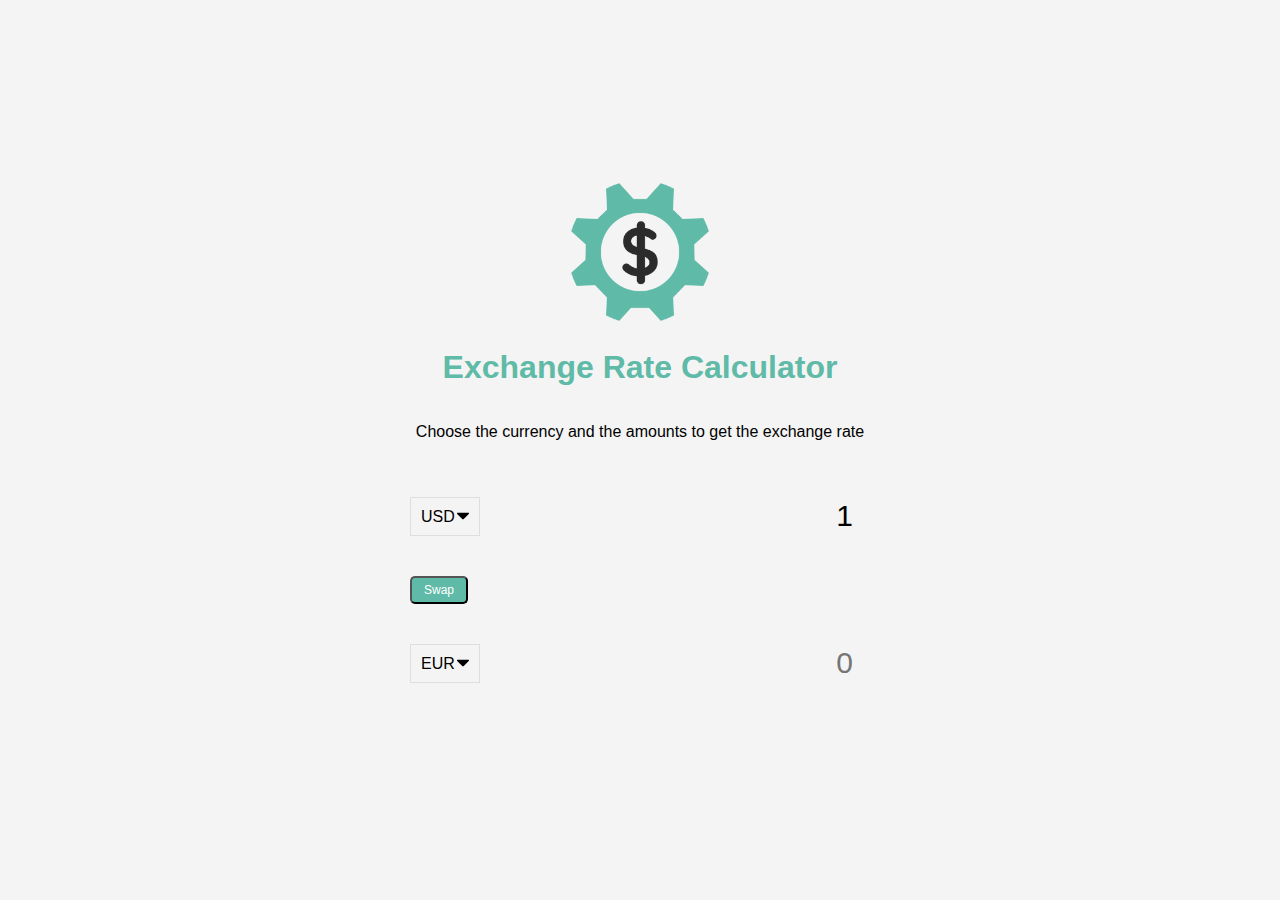
==== exchangeRate/index.html @ 1db492ee "add exchangeRate file" ====
<!DOCTYPE html>
<html lang="en">
  <head>
    <meta charset="UTF-8" />
    <meta name="viewport" content="width=device-width, initial-scale=1.0" />
    <meta http-equiv="X-UA-Compatible" content="ie=edge" />
    <title>Exchange Rate Calculator</title>
    <link rel="stylesheet" href="style.css" />
  </head>
  <body>
    <img src="img/money.png" alt="" class="money-img" />
    <h1>Exchange Rate Calculator</h1>
    <p>Choose the currency and the amounts to get the exchange rate</p>

    <div class="container">
      <div class="currency">
        <select id="currency-one">
          <option value="AED">AED</option>
          <option value="ARS">ARS</option>
          <option value="AUD">AUD</option>
          <option value="BGN">BGN</option>
          <option value="BRL">BRL</option>
          <option value="BSD">BSD</option>
          <option value="CAD">CAD</option>
          <option value="CHF">CHF</option>
          <option value="CLP">CLP</option>
          <option value="CNY">CNY</option>
          <option value="COP">COP</option>
          <option value="CZK">CZK</option>
          <option value="DKK">DKK</option>
          <option value="DOP">DOP</option>
          <option value="EGP">EGP</option>
          <option value="EUR">EUR</option>
          <option value="FJD">FJD</option>
          <option value="GBP">GBP</option>
          <option value="GTQ">GTQ</option>
          <option value="HKD">HKD</option>
          <option value="HRK">HRK</option>
          <option value="HUF">HUF</option>
          <option value="IDR">IDR</option>
          <option value="ILS">ILS</option>
          <option value="INR">INR</option>
          <option value="ISK">ISK</option>
          <option value="JPY">JPY</option>
          <option value="KRW">KRW</option>
          <option value="KZT">KZT</option>
          <option value="MXN">MXN</option>
          <option value="MYR">MYR</option>
          <option value="NOK">NOK</option>
          <option value="NZD">NZD</option>
          <option value="PAB">PAB</option>
          <option value="PEN">PEN</option>
          <option value="PHP">PHP</option>
          <option value="PKR">PKR</option>
          <option value="PLN">PLN</option>
          <option value="PYG">PYG</option>
          <option value="RON">RON</option>
          <option value="RUB">RUB</option>
          <option value="SAR">SAR</option>
          <option value="SEK">SEK</option>
          <option value="SGD">SGD</option>
          <option value="THB">THB</option>
          <option value="TRY">TRY</option>
          <option value="TWD">TWD</option>
          <option value="UAH">UAH</option>
          <option value="USD" selected>USD</option>
          <option value="UYU">UYU</option>
          <option value="VND">VND</option>
          <option value="ZAR">ZAR</option>
        </select>
        <input type="number" id="amount-one" placeholder="0" value="1" />
      </div>

      <div class="swap-rate-container">
        <button class="btn" id="swap">
          Swap
        </button>
        <div class="rate" id="rate"></div>
      </div>

      <div class="currency">
        <select id="currency-two">
          <option value="AED">AED</option>
          <option value="ARS">ARS</option>
          <option value="AUD">AUD</option>
          <option value="BGN">BGN</option>
          <option value="BRL">BRL</option>
          <option value="BSD">BSD</option>
          <option value="CAD">CAD</option>
          <option value="CHF">CHF</option>
          <option value="CLP">CLP</option>
          <option value="CNY">CNY</option>
          <option value="COP">COP</option>
          <option value="CZK">CZK</option>
          <option value="DKK">DKK</option>
          <option value="DOP">DOP</option>
          <option value="EGP">EGP</option>
          <option value="EUR" selected>EUR</option>
          <option value="FJD">FJD</option>
          <option value="GBP">GBP</option>
          <option value="GTQ">GTQ</option>
          <option value="HKD">HKD</option>
          <option value="HRK">HRK</option>
          <option value="HUF">HUF</option>
          <option value="IDR">IDR</option>
          <option value="ILS">ILS</option>
          <option value="INR">INR</option>
          <option value="ISK">ISK</option>
          <option value="JPY">JPY</option>
          <option value="KRW">KRW</option>
          <option value="KZT">KZT</option>
          <option value="MXN">MXN</option>
          <option value="MYR">MYR</option>
          <option value="NOK">NOK</option>
          <option value="NZD">NZD</option>
          <option value="PAB">PAB</option>
          <option value="PEN">PEN</option>
          <option value="PHP">PHP</option>
          <option value="PKR">PKR</option>
          <option value="PLN">PLN</option>
          <option value="PYG">PYG</option>
          <option value="RON">RON</option>
          <option value="RUB">RUB</option>
          <option value="SAR">SAR</option>
          <option value="SEK">SEK</option>
          <option value="SGD">SGD</option>
          <option value="THB">THB</option>
          <option value="TRY">TRY</option>
          <option value="TWD">TWD</option>
          <option value="UAH">UAH</option>
          <option value="USD">USD</option>
          <option value="UYU">UYU</option>
          <option value="VND">VND</option>
          <option value="ZAR">ZAR</option>
        </select>
        <input type="number" id="amount-two" placeholder="0" />
      </div>
    </div>

    <script src="script.js"></script>
  </body>
</html>
---- exchangeRate/style.css ----
:root {
  --primary-color: #5fbaa7;
}

* {
  box-sizing: border-box;
}

body {
  background-color: #f4f4f4;
  font-family: Arial, Helvetica, sans-serif;
  display: flex;
  flex-direction: column;
  align-items: center;
  justify-content: center;
  height: 100vh;
  margin: 0;
  padding: 20px;
}

h1 {
  color: var(--primary-color);
}

p {
  text-align: center;
}

.btn {
  color: #fff;
  background: var(--primary-color);
  cursor: pointer;
  border-radius: 5px;
  font-size: 12px;
  padding: 5px 12px;
}

.money-img {
  width: 150px;
}

.currency {
  padding: 40px 0;
  display: flex;
  align-items: center;
  justify-content: space-between;
}

.currency select {
  padding: 10px 20px 10px 10px;
  -moz-appearance: none;
  -webkit-appearance: none;
  appearance: none;
  border: 1px solid #dedede;
  font-size: 16px;
  background: transparent;
  background-image: url('data:image/svg+xml;charset=US-ASCII,%3Csvg%20xmlns%3D%22http%3A%2F%2Fwww.w3.org%2F2000%2Fsvg%22%20width%3D%22292.4%22%20height%3D%22292.4%22%3E%3Cpath%20fill%3D%22%20000002%22%20d%3D%22M287%2069.4a17.6%2017.6%200%200%200-13-5.4H18.4c-5%200-9.3%201.8-12.9%205.4A17.6%2017.6%200%200%200%200%2082.2c0%205%201.8%209.3%205.4%2012.9l128%20127.9c3.6%203.6%207.8%205.4%2012.8%205.4s9.2-1.8%2012.8-5.4L287%2095c3.5-3.5%205.4-7.8%205.4-12.8%200-5-1.9-9.2-5.5-12.8z%22%2F%3E%3C%2Fsvg%3E');
  background-position: right 10px top 50%, 0, 0;
  background-size: 12px auto, 100%;
  background-repeat: no-repeat;
}

.currency input {
  border: 0;
  background: transparent;
  font-size: 30px;
  text-align: right;
}

.swap-rate-container {
  display: flex;
  align-items: center;
  justify-content: space-between;
}

.rate {
  color: var(--primary-color);
  font-size: 14px;
  padding: 0 10px;
}

select:focus,
input:focus,
button:focus {
  outline: 0;
}

@media (max-width: 600px) {
  .currency input {
    width: 200px;
  }
}
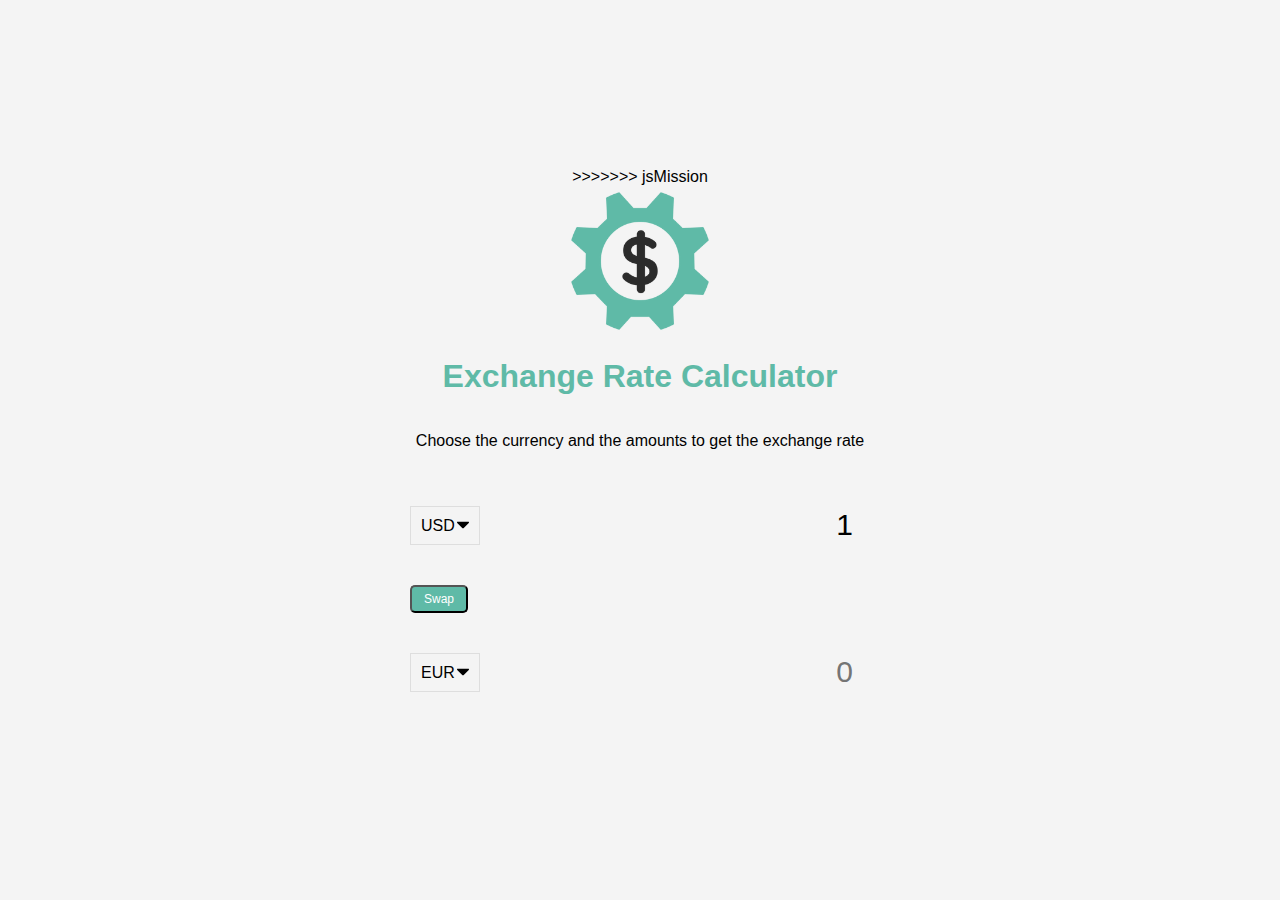
==== commit 61eaa9e2: "Merge branch 'jsMission' into gh-pages" ====
--- a/exchangeRate/index.html
+++ b/exchangeRate/index.html
@@ -1,142 +1,148 @@
 <!DOCTYPE html>
 <html lang="en">
-  <head>
-    <meta charset="UTF-8" />
-    <meta name="viewport" content="width=device-width, initial-scale=1.0" />
-    <meta http-equiv="X-UA-Compatible" content="ie=edge" />
-    <title>Exchange Rate Calculator</title>
-    <link rel="stylesheet" href="style.css" />
-  </head>
-  <body>
-    <img src="img/money.png" alt="" class="money-img" />
-    <h1>Exchange Rate Calculator</h1>
-    <p>Choose the currency and the amounts to get the exchange rate</p>
 
-    <div class="container">
-      <div class="currency">
-        <select id="currency-one">
-          <option value="AED">AED</option>
-          <option value="ARS">ARS</option>
-          <option value="AUD">AUD</option>
-          <option value="BGN">BGN</option>
-          <option value="BRL">BRL</option>
-          <option value="BSD">BSD</option>
-          <option value="CAD">CAD</option>
-          <option value="CHF">CHF</option>
-          <option value="CLP">CLP</option>
-          <option value="CNY">CNY</option>
-          <option value="COP">COP</option>
-          <option value="CZK">CZK</option>
-          <option value="DKK">DKK</option>
-          <option value="DOP">DOP</option>
-          <option value="EGP">EGP</option>
-          <option value="EUR">EUR</option>
-          <option value="FJD">FJD</option>
-          <option value="GBP">GBP</option>
-          <option value="GTQ">GTQ</option>
-          <option value="HKD">HKD</option>
-          <option value="HRK">HRK</option>
-          <option value="HUF">HUF</option>
-          <option value="IDR">IDR</option>
-          <option value="ILS">ILS</option>
-          <option value="INR">INR</option>
-          <option value="ISK">ISK</option>
-          <option value="JPY">JPY</option>
-          <option value="KRW">KRW</option>
-          <option value="KZT">KZT</option>
-          <option value="MXN">MXN</option>
-          <option value="MYR">MYR</option>
-          <option value="NOK">NOK</option>
-          <option value="NZD">NZD</option>
-          <option value="PAB">PAB</option>
-          <option value="PEN">PEN</option>
-          <option value="PHP">PHP</option>
-          <option value="PKR">PKR</option>
-          <option value="PLN">PLN</option>
-          <option value="PYG">PYG</option>
-          <option value="RON">RON</option>
-          <option value="RUB">RUB</option>
-          <option value="SAR">SAR</option>
-          <option value="SEK">SEK</option>
-          <option value="SGD">SGD</option>
-          <option value="THB">THB</option>
-          <option value="TRY">TRY</option>
-          <option value="TWD">TWD</option>
-          <option value="UAH">UAH</option>
-          <option value="USD" selected>USD</option>
-          <option value="UYU">UYU</option>
-          <option value="VND">VND</option>
-          <option value="ZAR">ZAR</option>
-        </select>
-        <input type="number" id="amount-one" placeholder="0" value="1" />
-      </div>
 
-      <div class="swap-rate-container">
-        <button class="btn" id="swap">
-          Swap
-        </button>
-        <div class="rate" id="rate"></div>
-      </div>
+<head>
+  <meta charset="UTF-8" />
+  <meta name="viewport" content="width=device-width, initial-scale=1.0" />
+  <meta http-equiv="X-UA-Compatible" content="ie=edge" />
+  <title>Exchange Rate Calculator</title>
+  <link rel="stylesheet" href="style.css" />
+  <script src="../formValidator/jquery-3.5.1.js"></script>
+  >>>>>>> jsMission
+</head>
 
-      <div class="currency">
-        <select id="currency-two">
-          <option value="AED">AED</option>
-          <option value="ARS">ARS</option>
-          <option value="AUD">AUD</option>
-          <option value="BGN">BGN</option>
-          <option value="BRL">BRL</option>
-          <option value="BSD">BSD</option>
-          <option value="CAD">CAD</option>
-          <option value="CHF">CHF</option>
-          <option value="CLP">CLP</option>
-          <option value="CNY">CNY</option>
-          <option value="COP">COP</option>
-          <option value="CZK">CZK</option>
-          <option value="DKK">DKK</option>
-          <option value="DOP">DOP</option>
-          <option value="EGP">EGP</option>
-          <option value="EUR" selected>EUR</option>
-          <option value="FJD">FJD</option>
-          <option value="GBP">GBP</option>
-          <option value="GTQ">GTQ</option>
-          <option value="HKD">HKD</option>
-          <option value="HRK">HRK</option>
-          <option value="HUF">HUF</option>
-          <option value="IDR">IDR</option>
-          <option value="ILS">ILS</option>
-          <option value="INR">INR</option>
-          <option value="ISK">ISK</option>
-          <option value="JPY">JPY</option>
-          <option value="KRW">KRW</option>
-          <option value="KZT">KZT</option>
-          <option value="MXN">MXN</option>
-          <option value="MYR">MYR</option>
-          <option value="NOK">NOK</option>
-          <option value="NZD">NZD</option>
-          <option value="PAB">PAB</option>
-          <option value="PEN">PEN</option>
-          <option value="PHP">PHP</option>
-          <option value="PKR">PKR</option>
-          <option value="PLN">PLN</option>
-          <option value="PYG">PYG</option>
-          <option value="RON">RON</option>
-          <option value="RUB">RUB</option>
-          <option value="SAR">SAR</option>
-          <option value="SEK">SEK</option>
-          <option value="SGD">SGD</option>
-          <option value="THB">THB</option>
-          <option value="TRY">TRY</option>
-          <option value="TWD">TWD</option>
-          <option value="UAH">UAH</option>
-          <option value="USD">USD</option>
-          <option value="UYU">UYU</option>
-          <option value="VND">VND</option>
-          <option value="ZAR">ZAR</option>
-        </select>
-        <input type="number" id="amount-two" placeholder="0" />
-      </div>
+<body>
+  <img src="img/money.png" alt="" class="money-img" />
+  <h1>Exchange Rate Calculator</h1>
+  <p>Choose the currency and the amounts to get the exchange rate</p>
+
+  <div class="container">
+    <div class="currency">
+      <select id="currency-one">
+        <option value="AED">AED</option>
+        <option value="ARS">ARS</option>
+        <option value="AUD">AUD</option>
+        <option value="BGN">BGN</option>
+        <option value="BRL">BRL</option>
+        <option value="BSD">BSD</option>
+        <option value="CAD">CAD</option>
+        <option value="CHF">CHF</option>
+        <option value="CLP">CLP</option>
+        <option value="CNY">CNY</option>
+        <option value="COP">COP</option>
+        <option value="CZK">CZK</option>
+        <option value="DKK">DKK</option>
+        <option value="DOP">DOP</option>
+        <option value="EGP">EGP</option>
+        <option value="EUR">EUR</option>
+        <option value="FJD">FJD</option>
+        <option value="GBP">GBP</option>
+        <option value="GTQ">GTQ</option>
+        <option value="HKD">HKD</option>
+        <option value="HRK">HRK</option>
+        <option value="HUF">HUF</option>
+        <option value="IDR">IDR</option>
+        <option value="ILS">ILS</option>
+        <option value="INR">INR</option>
+        <option value="ISK">ISK</option>
+        <option value="JPY">JPY</option>
+        <option value="KRW">KRW</option>
+        <option value="KZT">KZT</option>
+        <option value="MXN">MXN</option>
+        <option value="MYR">MYR</option>
+        <option value="NOK">NOK</option>
+        <option value="NZD">NZD</option>
+        <option value="PAB">PAB</option>
+        <option value="PEN">PEN</option>
+        <option value="PHP">PHP</option>
+        <option value="PKR">PKR</option>
+        <option value="PLN">PLN</option>
+        <option value="PYG">PYG</option>
+        <option value="RON">RON</option>
+        <option value="RUB">RUB</option>
+        <option value="SAR">SAR</option>
+        <option value="SEK">SEK</option>
+        <option value="SGD">SGD</option>
+        <option value="THB">THB</option>
+        <option value="TRY">TRY</option>
+        <option value="TWD">TWD</option>
+        <option value="UAH">UAH</option>
+        <option value="USD" selected>USD</option>
+        <option value="UYU">UYU</option>
+        <option value="VND">VND</option>
+        <option value="ZAR">ZAR</option>
+      </select>
+      <input type="number" id="amount-one" placeholder="0" value="1" />
     </div>
 
-    <script src="script.js"></script>
-  </body>
+    <div class="swap-rate-container">
+      <button class="btn" id="swap">
+        Swap
+      </button>
+      <div class="rate" id="rate"></div>
+    </div>
+
+    <div class="currency">
+      <select id="currency-two">
+        <option value="AED">AED</option>
+        <option value="ARS">ARS</option>
+        <option value="AUD">AUD</option>
+        <option value="BGN">BGN</option>
+        <option value="BRL">BRL</option>
+        <option value="BSD">BSD</option>
+        <option value="CAD">CAD</option>
+        <option value="CHF">CHF</option>
+        <option value="CLP">CLP</option>
+        <option value="CNY">CNY</option>
+        <option value="COP">COP</option>
+        <option value="CZK">CZK</option>
+        <option value="DKK">DKK</option>
+        <option value="DOP">DOP</option>
+        <option value="EGP">EGP</option>
+        <option value="EUR" selected>EUR</option>
+        <option value="FJD">FJD</option>
+        <option value="GBP">GBP</option>
+        <option value="GTQ">GTQ</option>
+        <option value="HKD">HKD</option>
+        <option value="HRK">HRK</option>
+        <option value="HUF">HUF</option>
+        <option value="IDR">IDR</option>
+        <option value="ILS">ILS</option>
+        <option value="INR">INR</option>
+        <option value="ISK">ISK</option>
+        <option value="JPY">JPY</option>
+        <option value="KRW">KRW</option>
+        <option value="KZT">KZT</option>
+        <option value="MXN">MXN</option>
+        <option value="MYR">MYR</option>
+        <option value="NOK">NOK</option>
+        <option value="NZD">NZD</option>
+        <option value="PAB">PAB</option>
+        <option value="PEN">PEN</option>
+        <option value="PHP">PHP</option>
+        <option value="PKR">PKR</option>
+        <option value="PLN">PLN</option>
+        <option value="PYG">PYG</option>
+        <option value="RON">RON</option>
+        <option value="RUB">RUB</option>
+        <option value="SAR">SAR</option>
+        <option value="SEK">SEK</option>
+        <option value="SGD">SGD</option>
+        <option value="THB">THB</option>
+        <option value="TRY">TRY</option>
+        <option value="TWD">TWD</option>
+        <option value="UAH">UAH</option>
+        <option value="USD">USD</option>
+        <option value="UYU">UYU</option>
+        <option value="VND">VND</option>
+        <option value="ZAR">ZAR</option>
+      </select>
+      <input type="number" id="amount-two" placeholder="0" />
+    </div>
+  </div>
+
+  <script src="script.js"></script>
+</body>
+
 </html>
